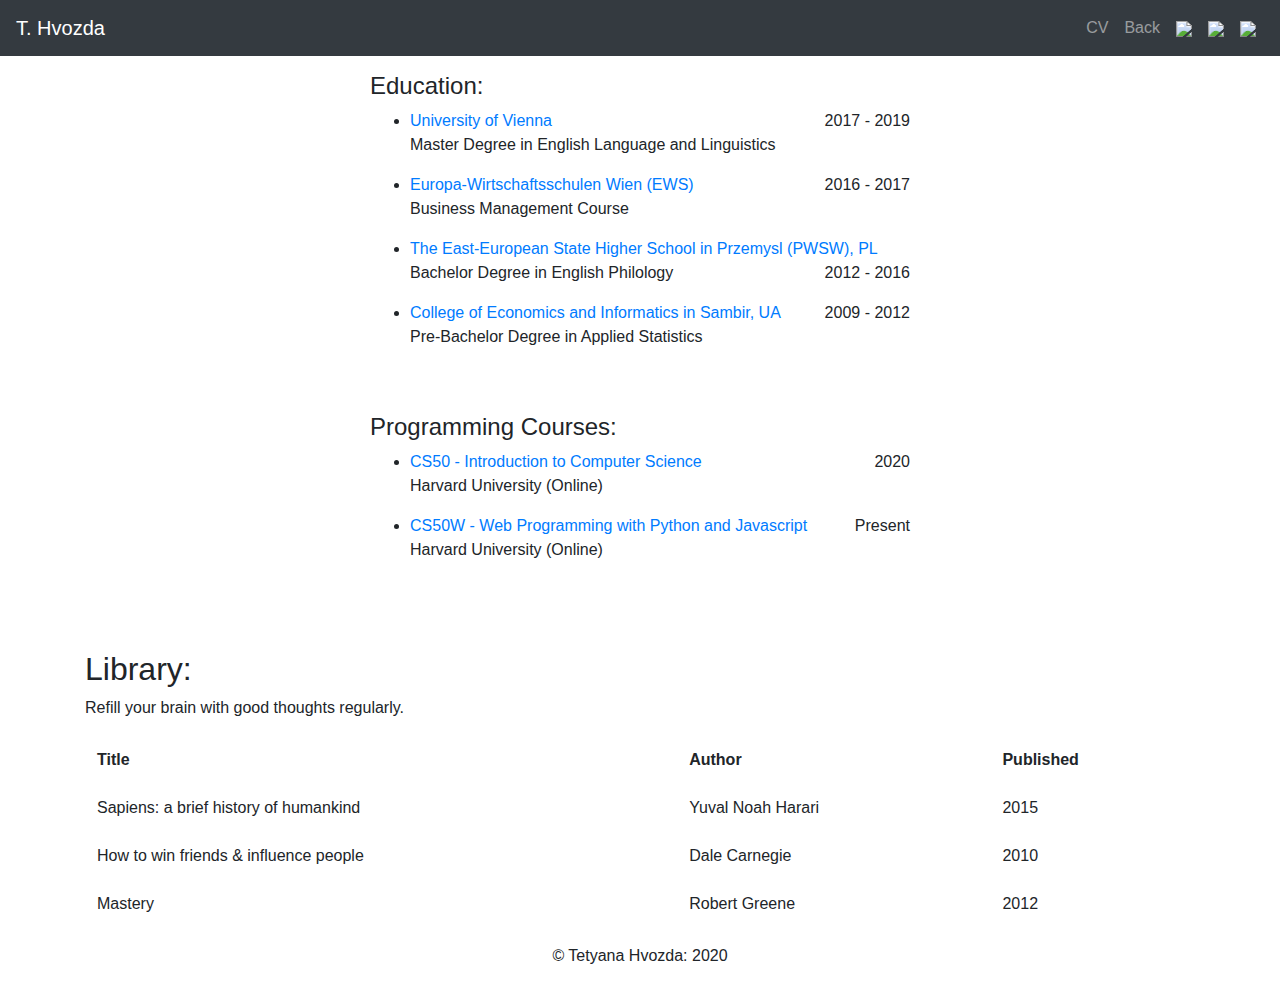
==== columns.html @ 16daf7b7 "final" ====
<!doctype html>
<html lang="en">
    <head>
        <!-- Boostrap required meta tags -->
        <meta charset="utf-8">
        <meta name="viewport" content="width=device-width, initial-scale=1, shrink-to-fit=no">
        <!-- Bootstrap CSS -->
        <link rel="stylesheet" href="https://stackpath.bootstrapcdn.com/bootstrap/4.3.1/css/bootstrap.min.css" integrity="sha384-ggOyR0iXCbMQv3Xipma34MD+dH/1fQ784/j6cY/iJTQUOhcWr7x9JvoRxT2MZw1T" crossorigin="anonymous">
        <link rel="stylesheet" href="style.css">
        <title>CV</title>
        <link rel="icon" href="images/dna_icon.png">
    </head>
    <body>
        <!--Bootstrap navbar -->
        <nav class="navbar navbar-expand-sm fixed-top navbar-dark bg-dark">
            <a class="navbar-brand" href="index.html">T. Hvozda</a>
            <button class="navbar-toggler" data-toggle="collapse" data-target="#navbarMenu">
            <span class="navbar-toggler-icon"></span>
            </button>
            <div class="collapse navbar-collapse" id="navbarMenu">
                <ul class="navbar-nav ml-auto">
                    <!-- Website pages -->
                    <li class="nav-item">
                        <a href="cv.html" class="nav-link">CV</a>
                    </li>
                    <li class="nav-item">
                        <a href="index.html" class="nav-link">Back</a>
                    </li>
                    <!-- Social media icons -->
                    <li class="nav-item">
                        <a href="https://twitter.com/ross_coron?lang=en" class="nav-link"><img id="logo" src="instalogo.png" height="24"></a>
                    </li>
                    <li class="nav-item">
                        <a href="https://www.linkedin.com/in/ross-coron/?originalSubdomain=uk" class="nav-link"><img src="lnlogo.png" height="24"></a>
                    </li>
                    <li class="nav-item">
                        <a href="https://medium.com/@rpcoron" class="nav-link"><img src="fblogo.png" height="24"></a>
                    </li>
                </ul>
            </div>
        </nav>
        <!-- Content -->
        <div id="preamble">Below is a brief overview of my education, previous positions, academic research and programming experience. For more details, please see my <a href="cv.html">CV</a> profile.</div>
        <div class="container mt-5 mb-5">
            <div class="row">
                <div class="col-md-6 offset-md-3">
                    <span color:black><h4>Education:</h4></span>
                    <ul class="timeline">
                        <li>
                            <a href="https://www.univie.ac.at/en/">University of Vienna</a>
                            <p class="float-right">2017 - 2019</p>
                            <p>Master Degree in English Language and Linguistics</p>
                        </li>
                        <li>
                            <a href="https://www.ews-wien.at">Europa-Wirtschaftsschulen Wien (EWS)</a>
                            <p class="float-right">2016 - 2017</a>
                            <p>Business Management Course</p>
                        </li>
                        <li>
                            <a href="https://pwsw.pl/pl/">The East-European State Higher School in Przemysl (PWSW), PL</a>
                            <p class="float-right">2012 - 2016</a>
                            <p>Bachelor Degree in English Philology</p>
                        </li>
                        <li>
                            <a href="">College of Economics and Informatics in Sambir, UA</a>
                            <p class="float-right">2009 - 2012</a>
                            <p>Pre-Bachelor Degree in Applied Statistics</p>
                        </li>
                    </ul>
                </div>
            </div>
        </div>
        <div class="container mt-5 mb-5">
            <div class="row">
                <div class="col-md-6 offset-md-3">
                    <h4>Programming Courses:</h4>
                    <ul class="timeline">
                        <li>
                            <a href="https://online-learning.harvard.edu/course/cs50-introduction-computer-science">CS50 - Introduction to Computer Science</a>
                            <p class="float-right">2020</p>
                            <p>Harvard University (Online)</p>
                        </li>
                        <li>
                            <a href="https://online-learning.harvard.edu/course/cs50s-web-programming-python-and-javascript">CS50W - Web Programming with Python and Javascript</a>
                            <p class="float-right">Present</a>
                            <p>Harvard University (Online)</p>
                        </li>
                    </ul>
                </div>
            </div>
        </div><br>
        <div class="container">
  <h2>Library:</h2>
  <p>Refill your brain with good thoughts regularly.</p>
  <table class="table table-borderless">
    <thead>
      <tr>
        <th>Title</th>
        <th>Author</th>
        <th>Published</th>
      </tr>
    </thead>
    <tbody>
      <tr>
        <td>Sapiens: a brief history of humankind</td>
        <td>Yuval Noah Harari</td>
        <td>2015</td>
      </tr>
      <tr>
        <td>How to win friends & influence people</td>
        <td>Dale Carnegie</td>
        <td>2010</td>
      </tr>
      <tr>
        <td>Mastery</td>
        <td>Robert Greene</td>
        <td>2012</td>
      </tr>
    </tbody>
  </table>
</div>
        <footer class="container-fluid bg-4 text-center">
            <p>&copy; Tetyana Hvozda: 2020</p>
        </footer>
    </body>
</html>
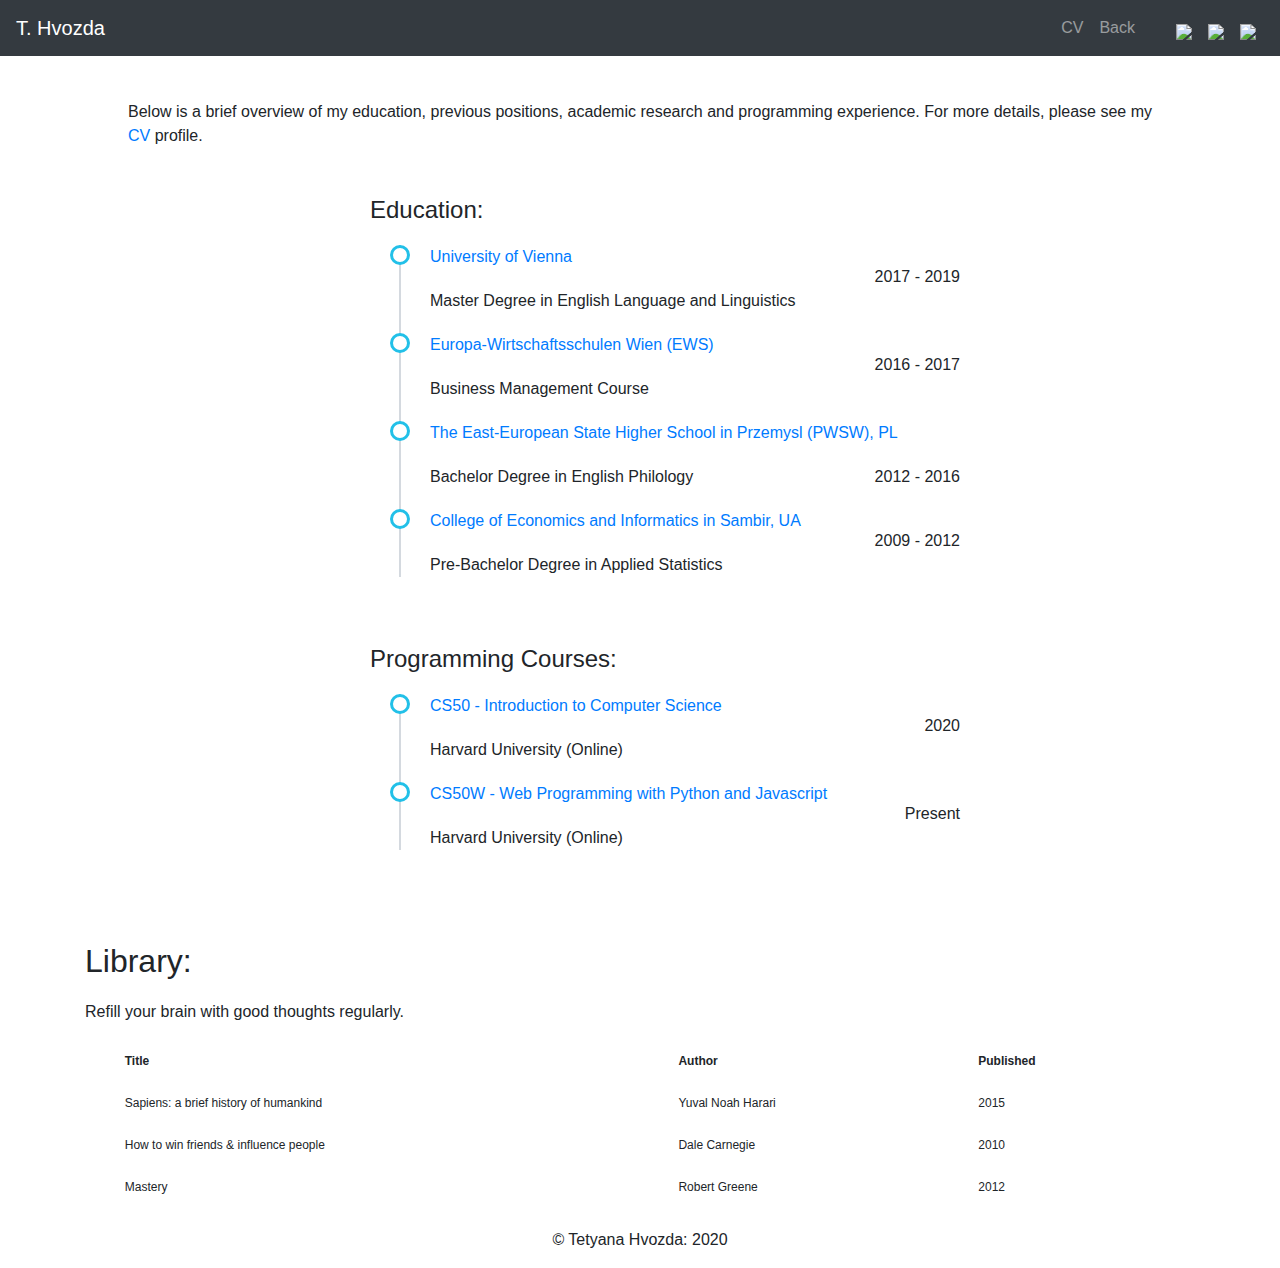
==== commit 03941349: "add" ====
--- a/columns.html
+++ b/columns.html
@@ -28,13 +28,13 @@
                     </li>
                     <!-- Social media icons -->
                     <li class="nav-item">
-                        <a href="https://twitter.com/ross_coron?lang=en" class="nav-link"><img id="logo" src="instalogo.png" height="24"></a>
+                        <a href="#" class="nav-link"><img id="logo" src="instalogo.png" height="24"></a>
                     </li>
                     <li class="nav-item">
-                        <a href="https://www.linkedin.com/in/ross-coron/?originalSubdomain=uk" class="nav-link"><img src="lnlogo.png" height="24"></a>
+                        <a href="#" class="nav-link"><img src="lnlogo.png" height="24"></a>
                     </li>
                     <li class="nav-item">
-                        <a href="https://medium.com/@rpcoron" class="nav-link"><img src="fblogo.png" height="24"></a>
+                        <a href="#" class="nav-link"><img src="fblogo.png" height="24"></a>
                     </li>
                 </ul>
             </div>
--- a/style.css
+++ b/style.css
@@ -0,0 +1,73 @@
+/* SCSS variables */
+/* SCSS inheritance */
+#preamble, .table {
+  margin: auto; }
+
+#preamble {
+  width: 80%;
+  text-align: justify; }
+
+/* Increases space between social media icons and text in Navbar */
+#logo {
+  padding-left: 25px; }
+
+/* Ensures content is not hidden behind navbar */
+body {
+  padding-top: 100px; }
+
+/* Media query - displays footer only when in print mode */
+@media print {
+  .footer {
+    display: block; } }
+/* Aligns social media icons to Navbar text */
+img {
+  vertical-align: bottom; }
+
+p {
+  margin-top: 20px; }
+
+/* SCSS nesting */
+div p a {
+  background-color: #B0E0E6;
+  color: black; }
+
+ul.timeline {
+  list-style-type: none;
+  position: relative; }
+
+ul.timeline:before {
+  content: ' ';
+  background: #d4d9df;
+  display: inline-block;
+  position: absolute;
+  left: 29px;
+  width: 2px;
+  height: 100%;
+  z-index: 400; }
+
+ul.timeline > li {
+  margin: 20px 0;
+  padding-left: 20px; }
+
+ul.timeline > li:before {
+  content: ' ';
+  background: white;
+  display: inline-block;
+  position: absolute;
+  border-radius: 50%;
+  border: 3px solid #22c0e8;
+  left: 20px;
+  width: 20px;
+  height: 20px;
+  z-index: 400; }
+
+/* Increases spacing between institute name and months */
+p.float-right {
+  position: relative;
+  left: 50px; }
+
+.table {
+  font-size: 12px;
+  width: 95%; }
+
+/*# sourceMappingURL=style.css.map */
